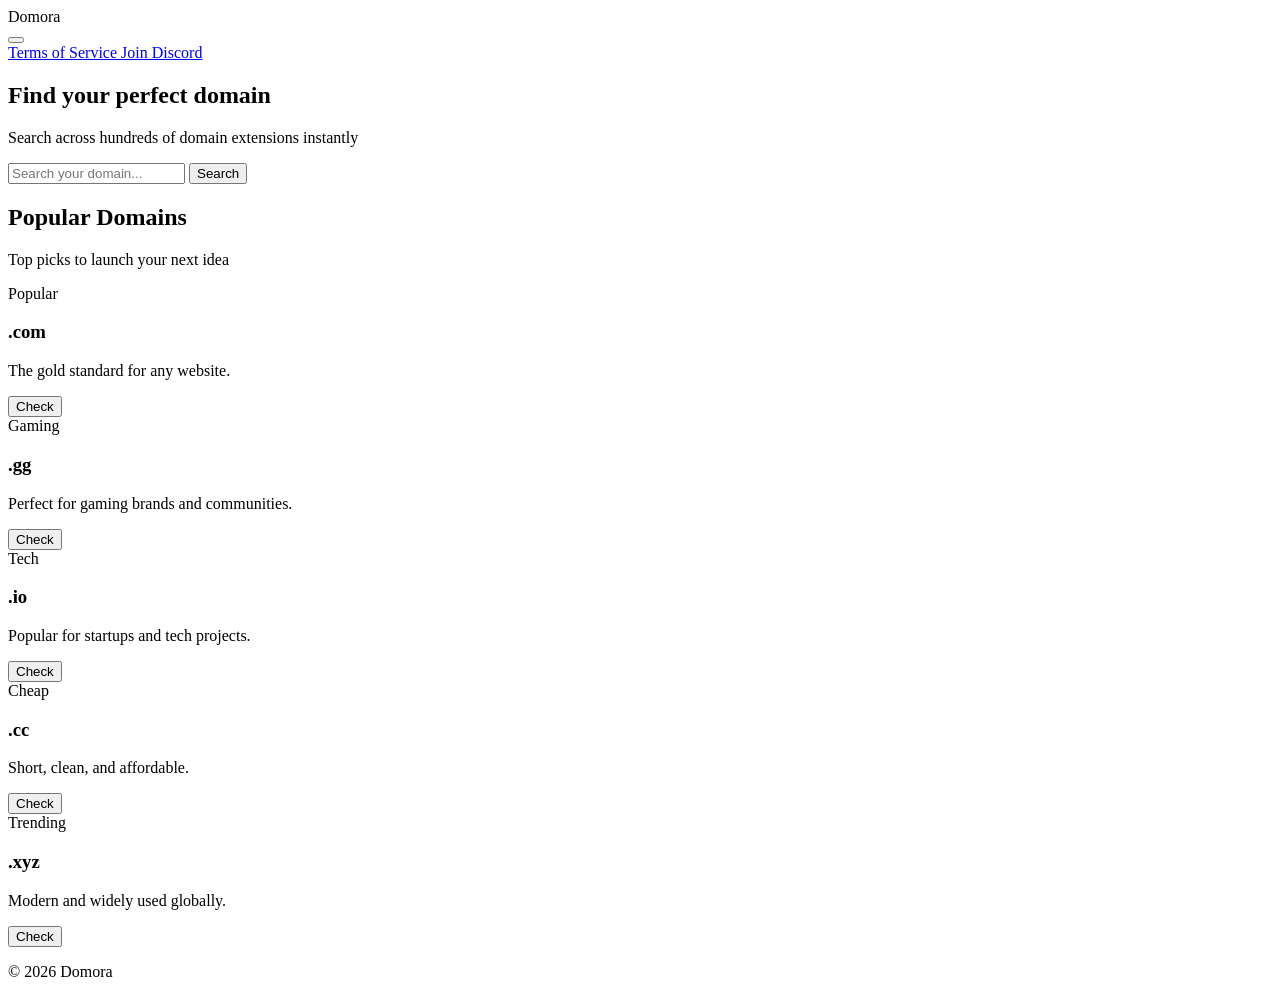
==== index.html @ c4155679 "Create index.html" ====
<!DOCTYPE html>
<html lang="en">
 <head>
  <meta charset="utf-8"/>
  <title>
   Domora
  </title>
  <meta content="width=device-width, initial-scale=1.0" name="viewport"/>
  <link href="style.css" rel="stylesheet"/>
 </head>
 <body>
  <div class="bg">
  </div>
  <header class="topbar">
   <div class="logo-area">
    <span class="brand">
     Domora
    </span>
   </div>
   <div class="menu">
    <button class="menu-btn" onclick="toggleMenu(event)">
     <span>
     </span>
     <span>
     </span>
     <span>
     </span>
    </button>
    <div class="dropdown" id="dropdown">
     <a href="/terms">
      Terms of Service
     </a>
     <a href="https://discord.gg/domains" target="_blank">
      Join Discord
     </a>
    </div>
   </div>
  </header>
  <!-- HERO -->
  <section class="hero">
   <h1>
    Find your perfect domain
   </h1>
   <p>
    Search across hundreds of domain extensions instantly
   </p>
  </section>
  <main>
   <div class="search-container">
    <input id="domainInput" onkeypress="if(event.key==='Enter') searchDomain()" placeholder="Search your domain..." type="text"/>
    <button onclick="searchDomain()">
     Search
    </button>
   </div>
   <div id="results">
   </div>
   <section class="featured">
    <h2>
     Popular Domains
    </h2>
    <p class="subtitle">
     Top picks to launch your next idea
    </p>
    <div class="tld-grid">
     <div class="tld-card">
      <div class="tag">
       Popular
      </div>
      <h3>
       .com
      </h3>
      <p>
       The gold standard for any website.
      </p>
      <div class="price" id="price-com">
      </div>
      <button onclick="quickSearch('com')">
       Check
      </button>
     </div>
     <div class="tld-card">
      <div class="tag gaming">
       Gaming
      </div>
      <h3>
       .gg
      </h3>
      <p>
       Perfect for gaming brands and communities.
      </p>
      <div class="price" id="price-gg">
      </div>
      <button onclick="quickSearch('gg')">
       Check
      </button>
     </div>
     <div class="tld-card">
      <div class="tag tech">
       Tech
      </div>
      <h3>
       .io
      </h3>
      <p>
       Popular for startups and tech projects.
      </p>
      <div class="price" id="price-io">
      </div>
      <button onclick="quickSearch('io')">
       Check
      </button>
     </div>
     <div class="tld-card">
      <div class="tag">
       Cheap
      </div>
      <h3>
       .cc
      </h3>
      <p>
       Short, clean, and affordable.
      </p>
      <div class="price" id="price-cc">
      </div>
      <button onclick="quickSearch('cc')">
       Check
      </button>
     </div>
     <div class="tld-card">
      <div class="tag">
       Trending
      </div>
      <h3>
       .xyz
      </h3>
      <p>
       Modern and widely used globally.
      </p>
      <div class="price" id="price-xyz">
      </div>
      <button onclick="quickSearch('xyz')">
       Check
      </button>
     </div>
    </div>
   </section>
  </main>
  <footer>
   <p>
    © 2026 Domora
   </p>
  </footer>
  <script src="script.js">
  </script>
  <script crossorigin="anonymous" data-cf-beacon='{"version":"2024.11.0","token":"31977027d90240cd93754ce250405855","r":1,"server_timing":{"name":{"cfCacheStatus":true,"cfEdge":true,"cfExtPri":true,"cfL4":true,"cfOrigin":true,"cfSpeedBrain":true},"location_startswith":null}}' defer="" integrity="sha512-8DS7rgIrAmghBFwoOTujcf6D9rXvH8xm8JQ1Ja01h9QX8EzXldiszufYa4IFfKdLUKTTrnSFXLDkUEOTrZQ8Qg==" src="v8c78df7c7c0f484497ecbca7046644da1771523124516">
  </script>
 </body>
</html>
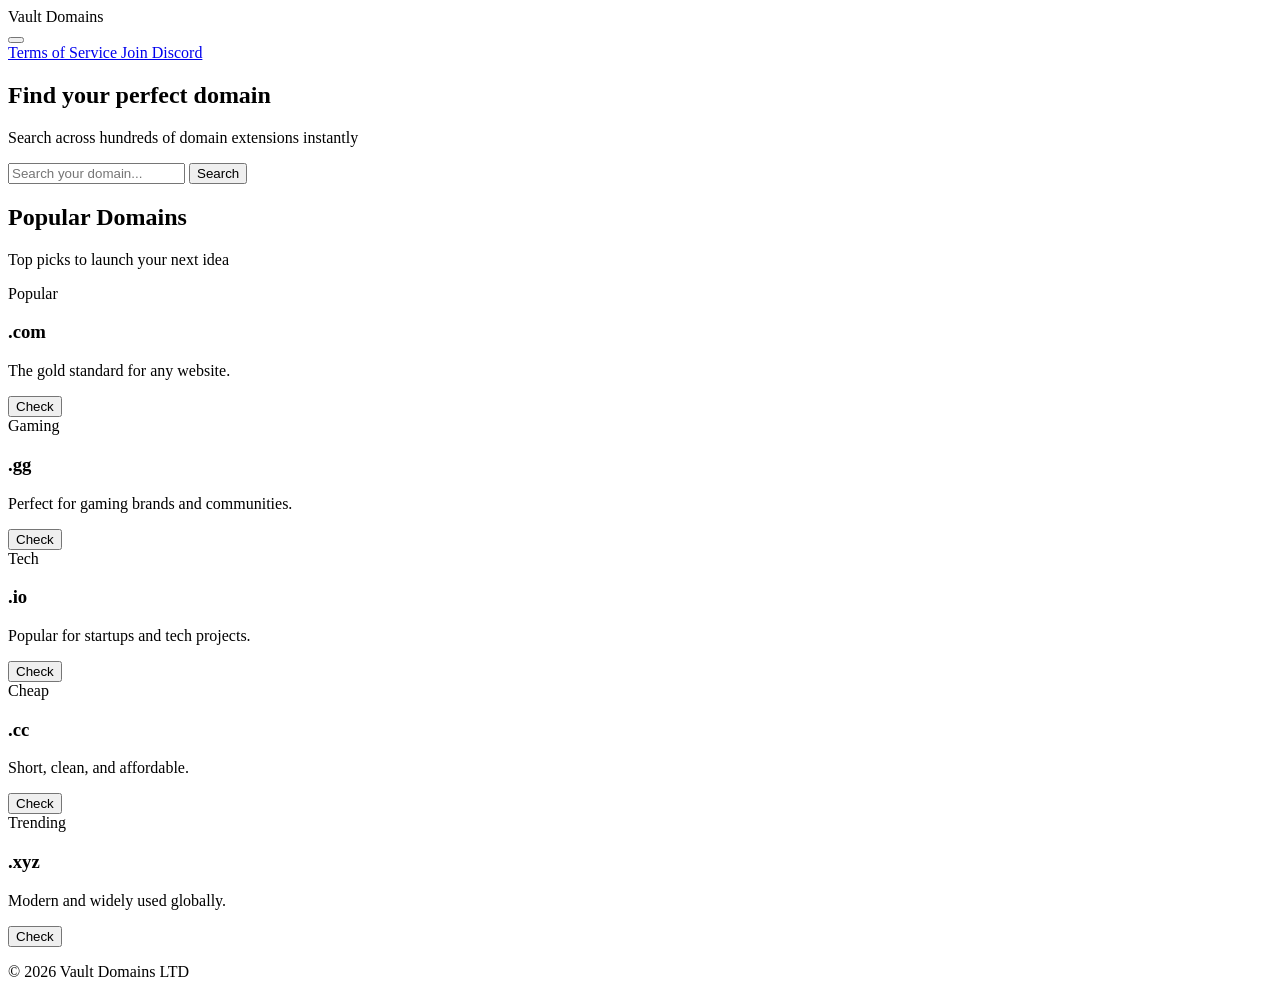
==== commit bdc20b2a: "Update index.html" ====
--- a/index.html
+++ b/index.html
@@ -3,7 +3,7 @@
  <head>
   <meta charset="utf-8"/>
   <title>
-   Domora
+   Vault Domains
   </title>
   <meta content="width=device-width, initial-scale=1.0" name="viewport"/>
   <link href="style.css" rel="stylesheet"/>
@@ -14,7 +14,7 @@
   <header class="topbar">
    <div class="logo-area">
     <span class="brand">
-     Domora
+     Vault Domains
     </span>
    </div>
    <div class="menu">
@@ -147,7 +147,7 @@
   </main>
   <footer>
    <p>
-    © 2026 Domora
+    © 2026 Vault Domains LTD
    </p>
   </footer>
   <script src="script.js">
